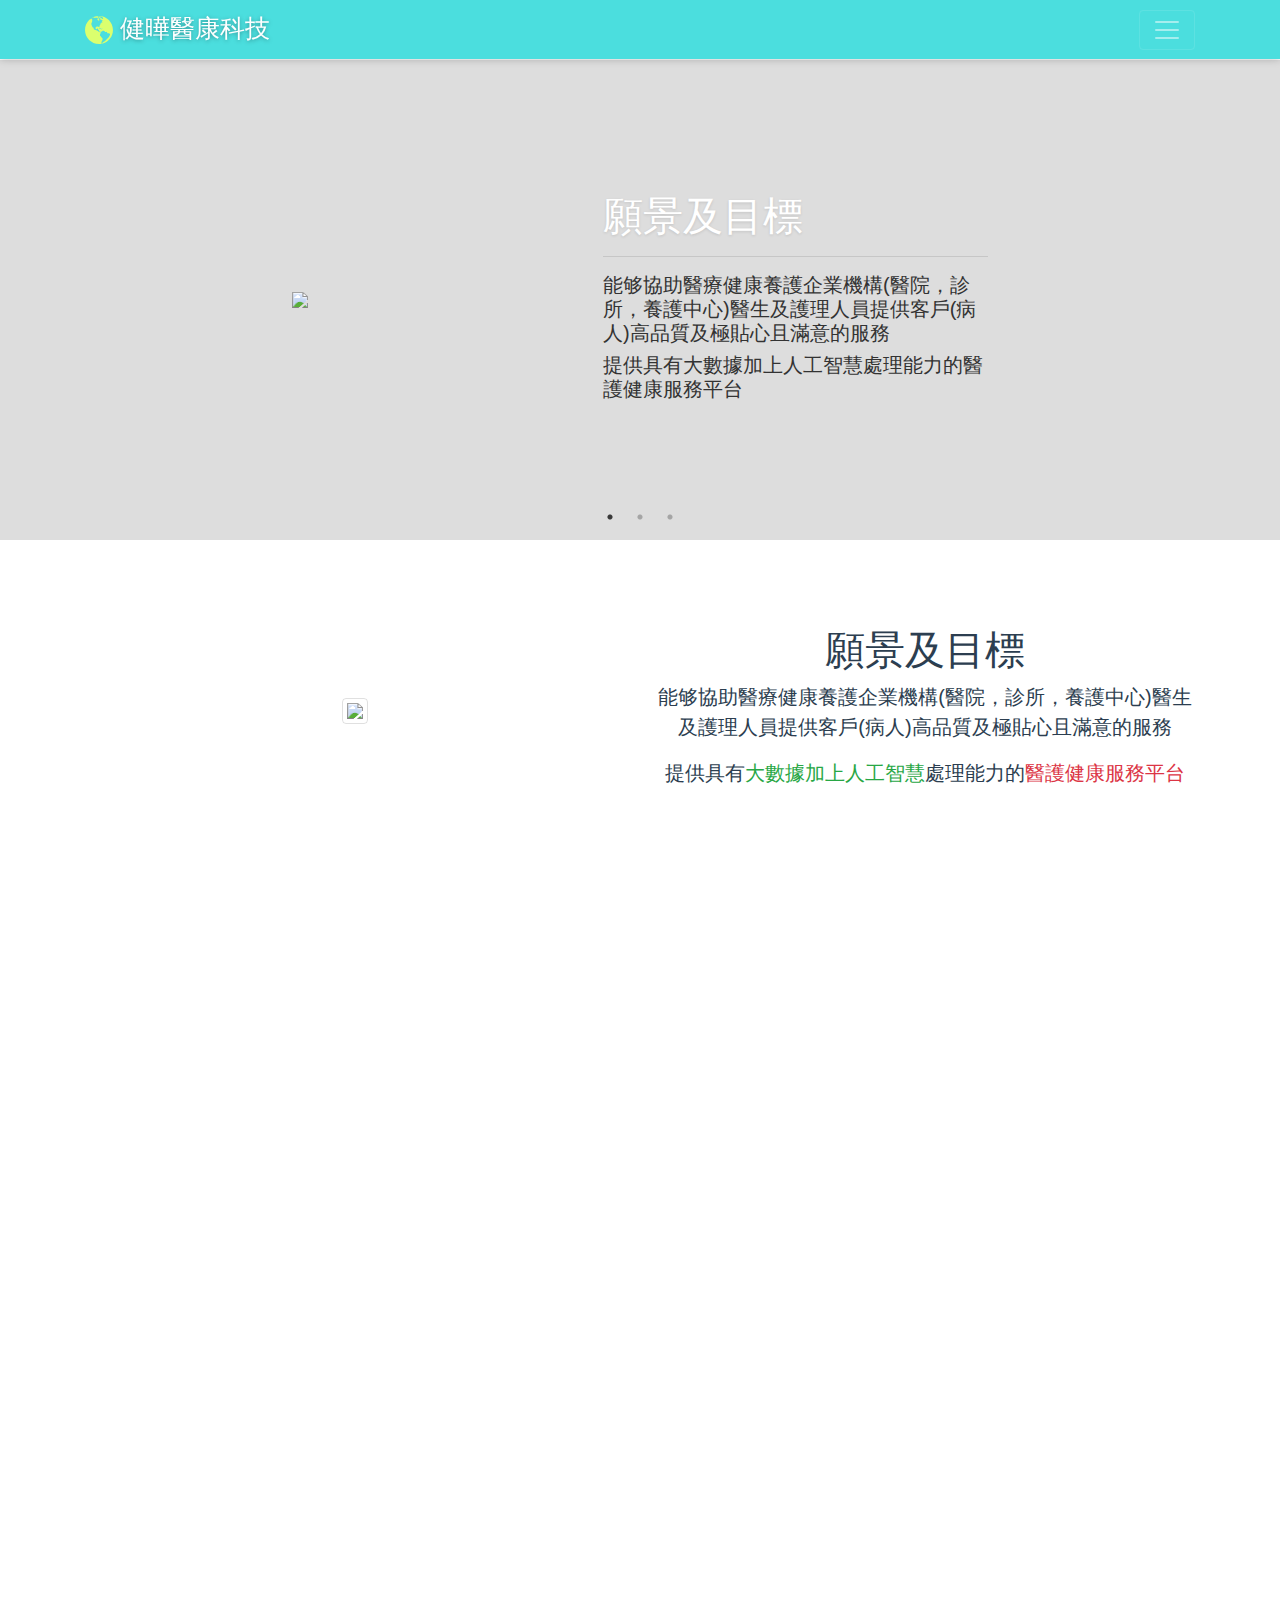
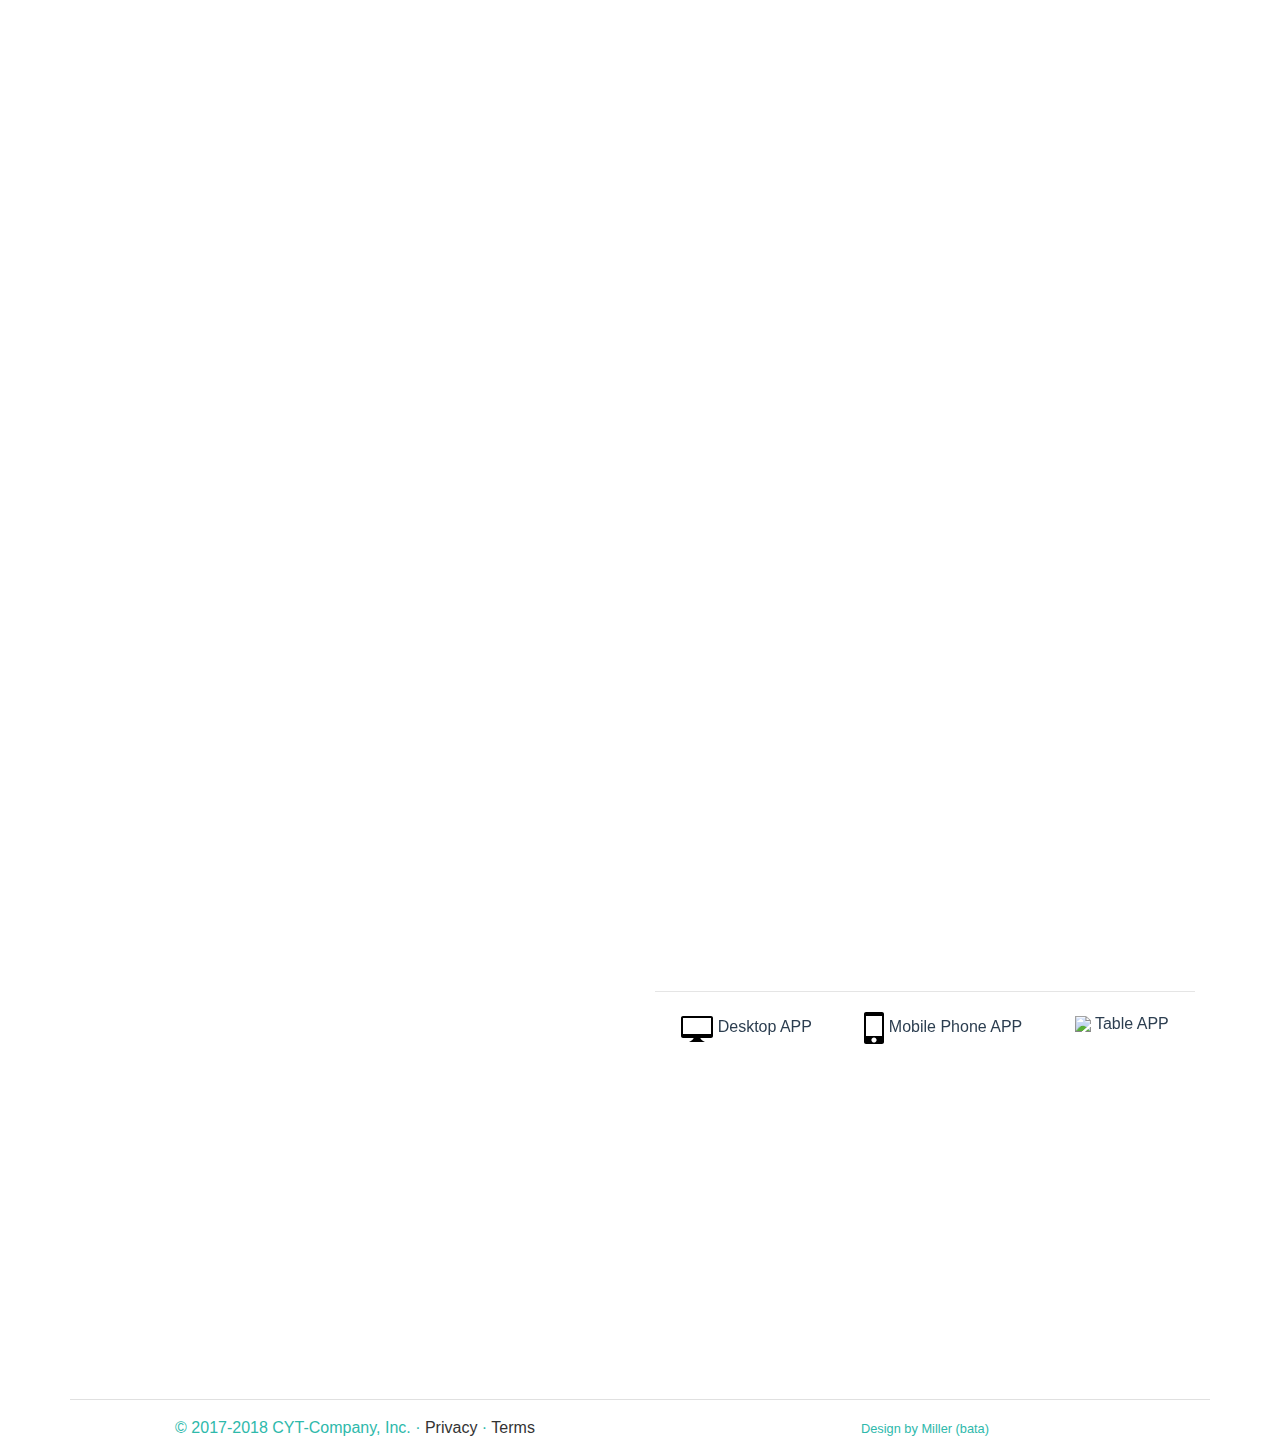
==== index.html @ 5dd2bd6b "test Vue-cli Site" ====
<!DOCTYPE html>
<html>

<head>
  <meta charset=utf-8>
  <meta name=viewport
        content="width=device-width,initial-scale=1">
  <link rel=icon
        href=favicon.ico
        sizes=48x48>
  <title>健曄智慧醫康平台</title>
  <link href=/static/css/app.2811dbb21a646310a00ddd0ee8b13848.css
        rel=stylesheet>
</head>

<body>
  <div id=app></div>
  <script type=text/javascript
          src=/static/js/manifest.2ae2e69a05c33dfc65f8.js></script>
  <script type=text/javascript
          src=/static/js/vendor.d5073955af41ba1ad859.js></script>
  <script type=text/javascript
          src=/static/js/app.1eadca9227b4f7d5f0ef.js></script>
</body>

</html>
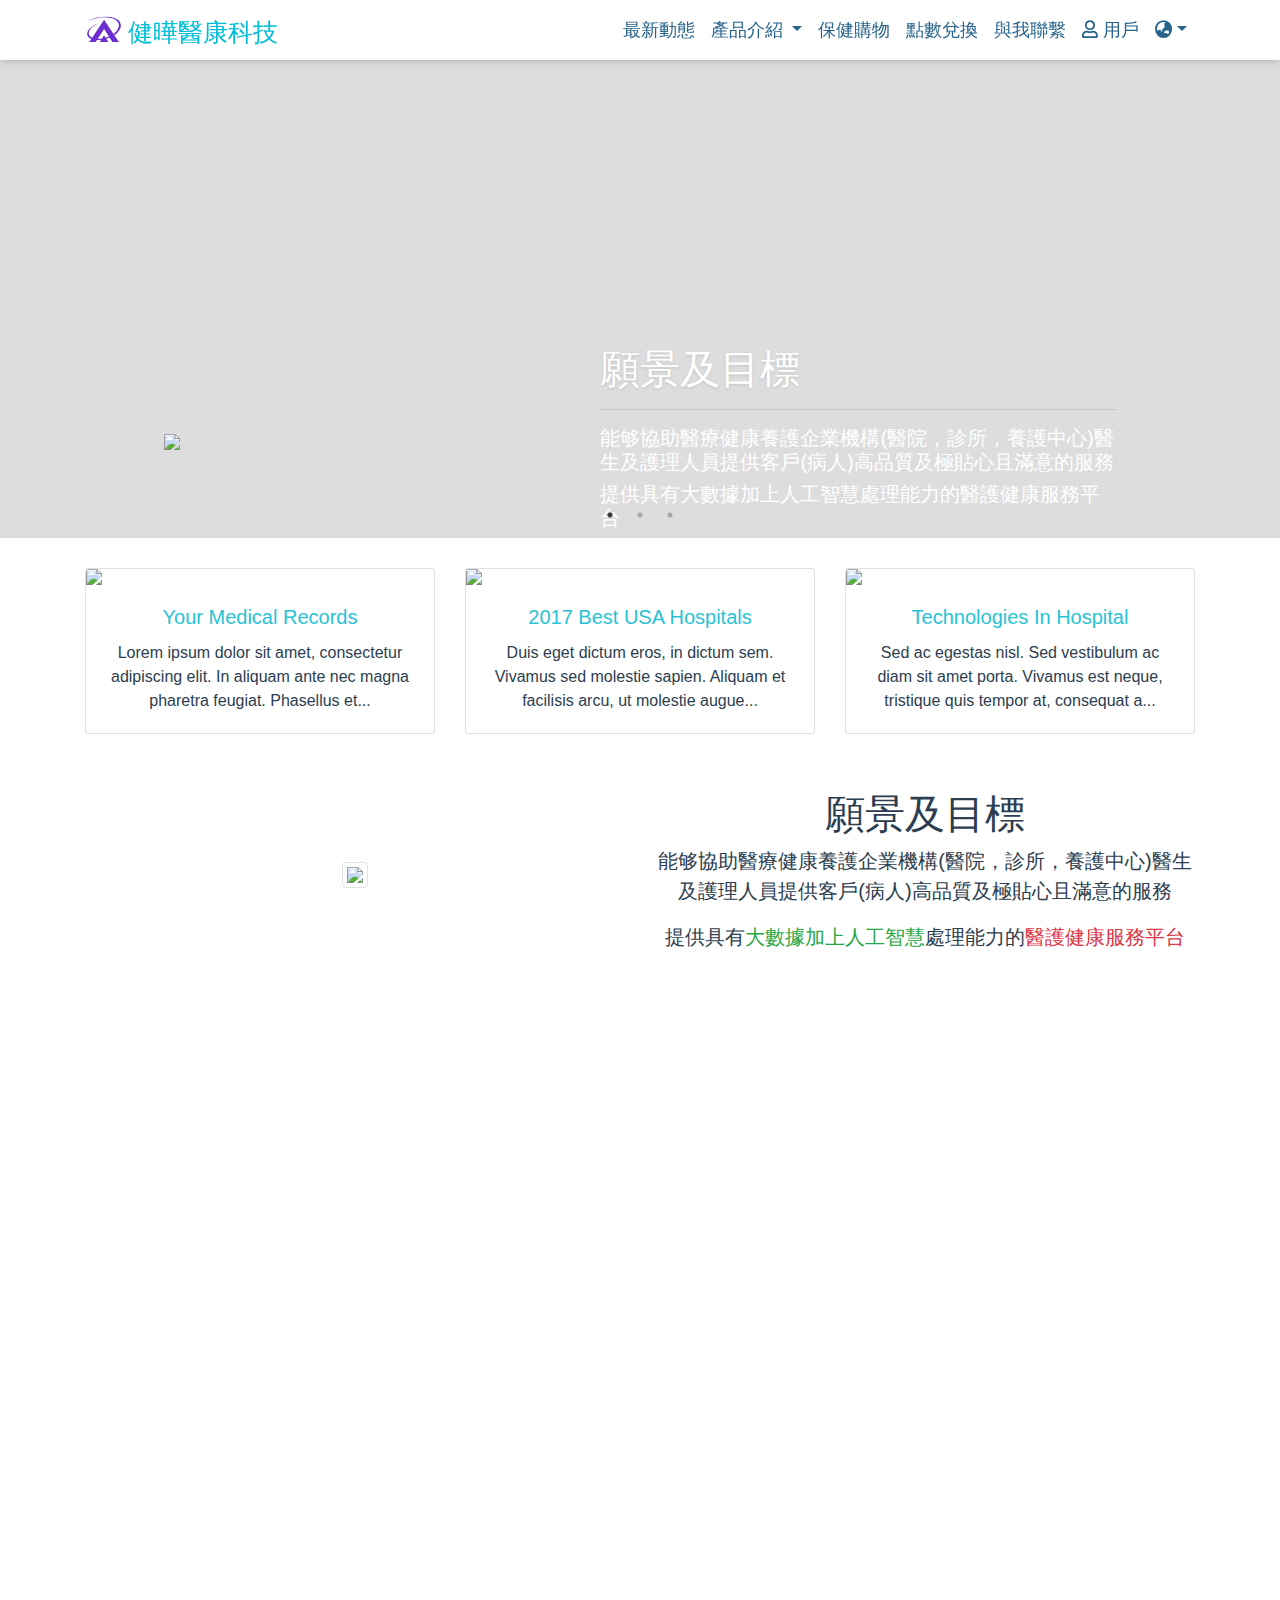
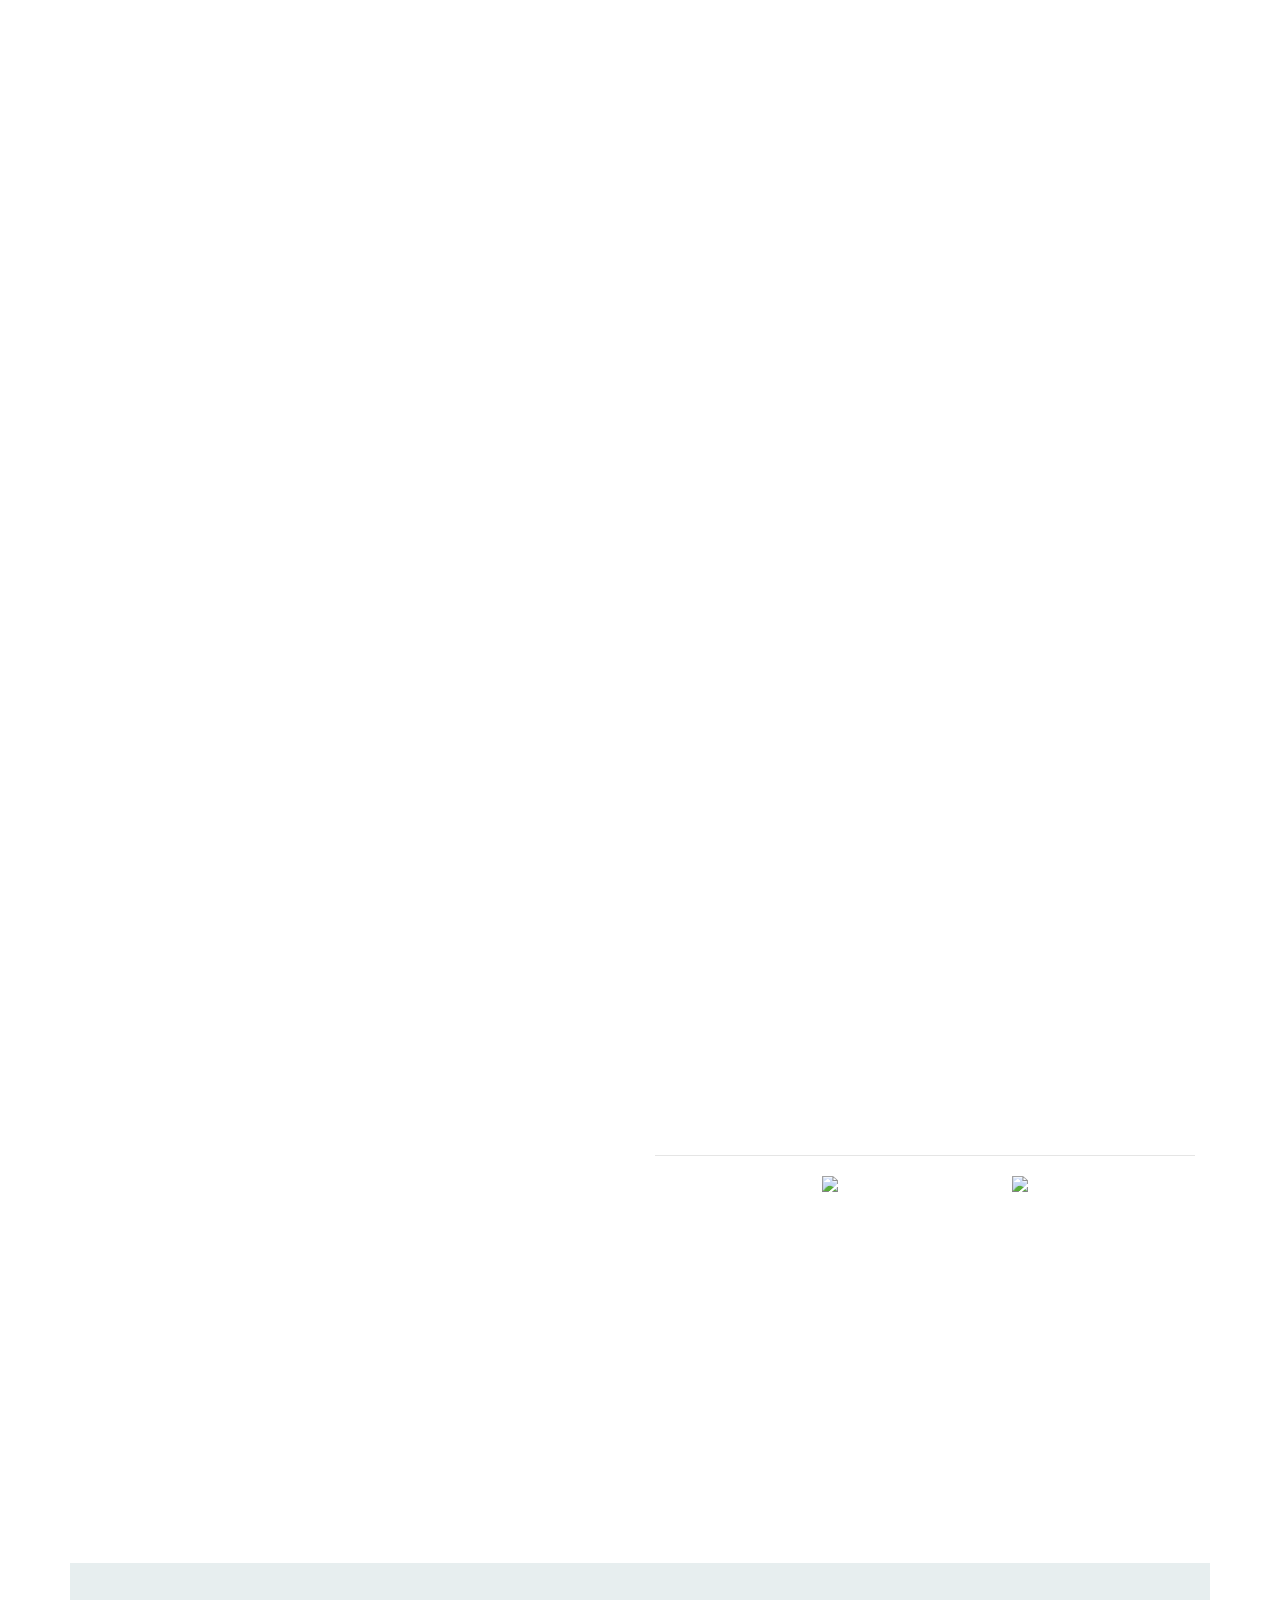
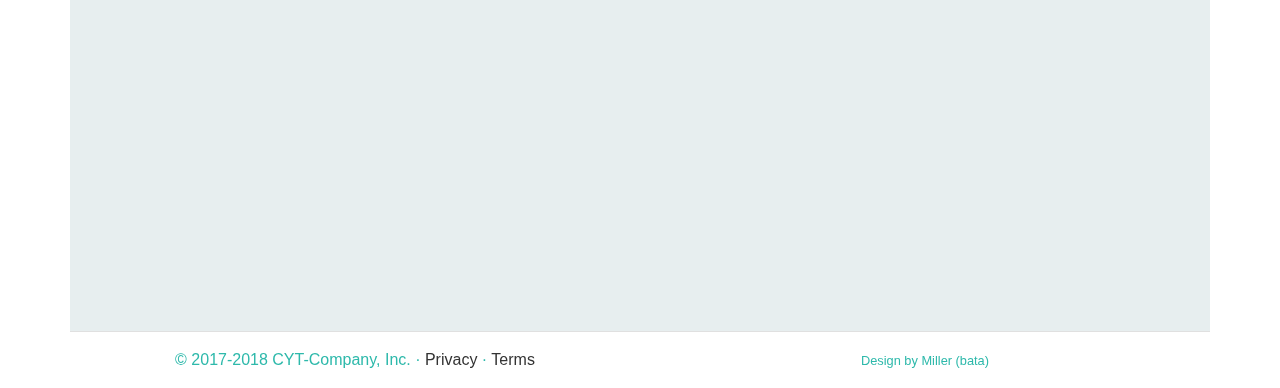
==== commit 0c43625e: "Commit bata site v2" ====
--- a/index.html
+++ b/index.html
@@ -3,24 +3,18 @@
 
 <head>
   <meta charset=utf-8>
-  <meta name=viewport
-        content="width=device-width,initial-scale=1">
-  <link rel=icon
-        href=favicon.ico
-        sizes=48x48>
+  <meta name=viewport content="width=device-width,initial-scale=1">
+  <link rel=icon href=favicon.ico sizes=48x48>
   <title>健曄智慧醫康平台</title>
-  <link href=/static/css/app.2811dbb21a646310a00ddd0ee8b13848.css
-        rel=stylesheet>
+  <link rel=stylesheet href=https://use.fontawesome.com/releases/v5.2.0/css/all.css>
+  <link href=./static/css/app.b6ead646dd05e2a2bdfc3e36d391751a.css rel=stylesheet>
 </head>
 
 <body>
   <div id=app></div>
-  <script type=text/javascript
-          src=/static/js/manifest.2ae2e69a05c33dfc65f8.js></script>
-  <script type=text/javascript
-          src=/static/js/vendor.d5073955af41ba1ad859.js></script>
-  <script type=text/javascript
-          src=/static/js/app.1eadca9227b4f7d5f0ef.js></script>
+  <script type=text/javascript src=./static/js/manifest.3ad1d5771e9b13dbdad2.js></script>
+  <script type=text/javascript src=./static/js/vendor.d5073955af41ba1ad859.js></script>
+  <script type=text/javascript src=./static/js/app.29015d1a8ce7e46abf79.js></script>
 </body>
 
 </html>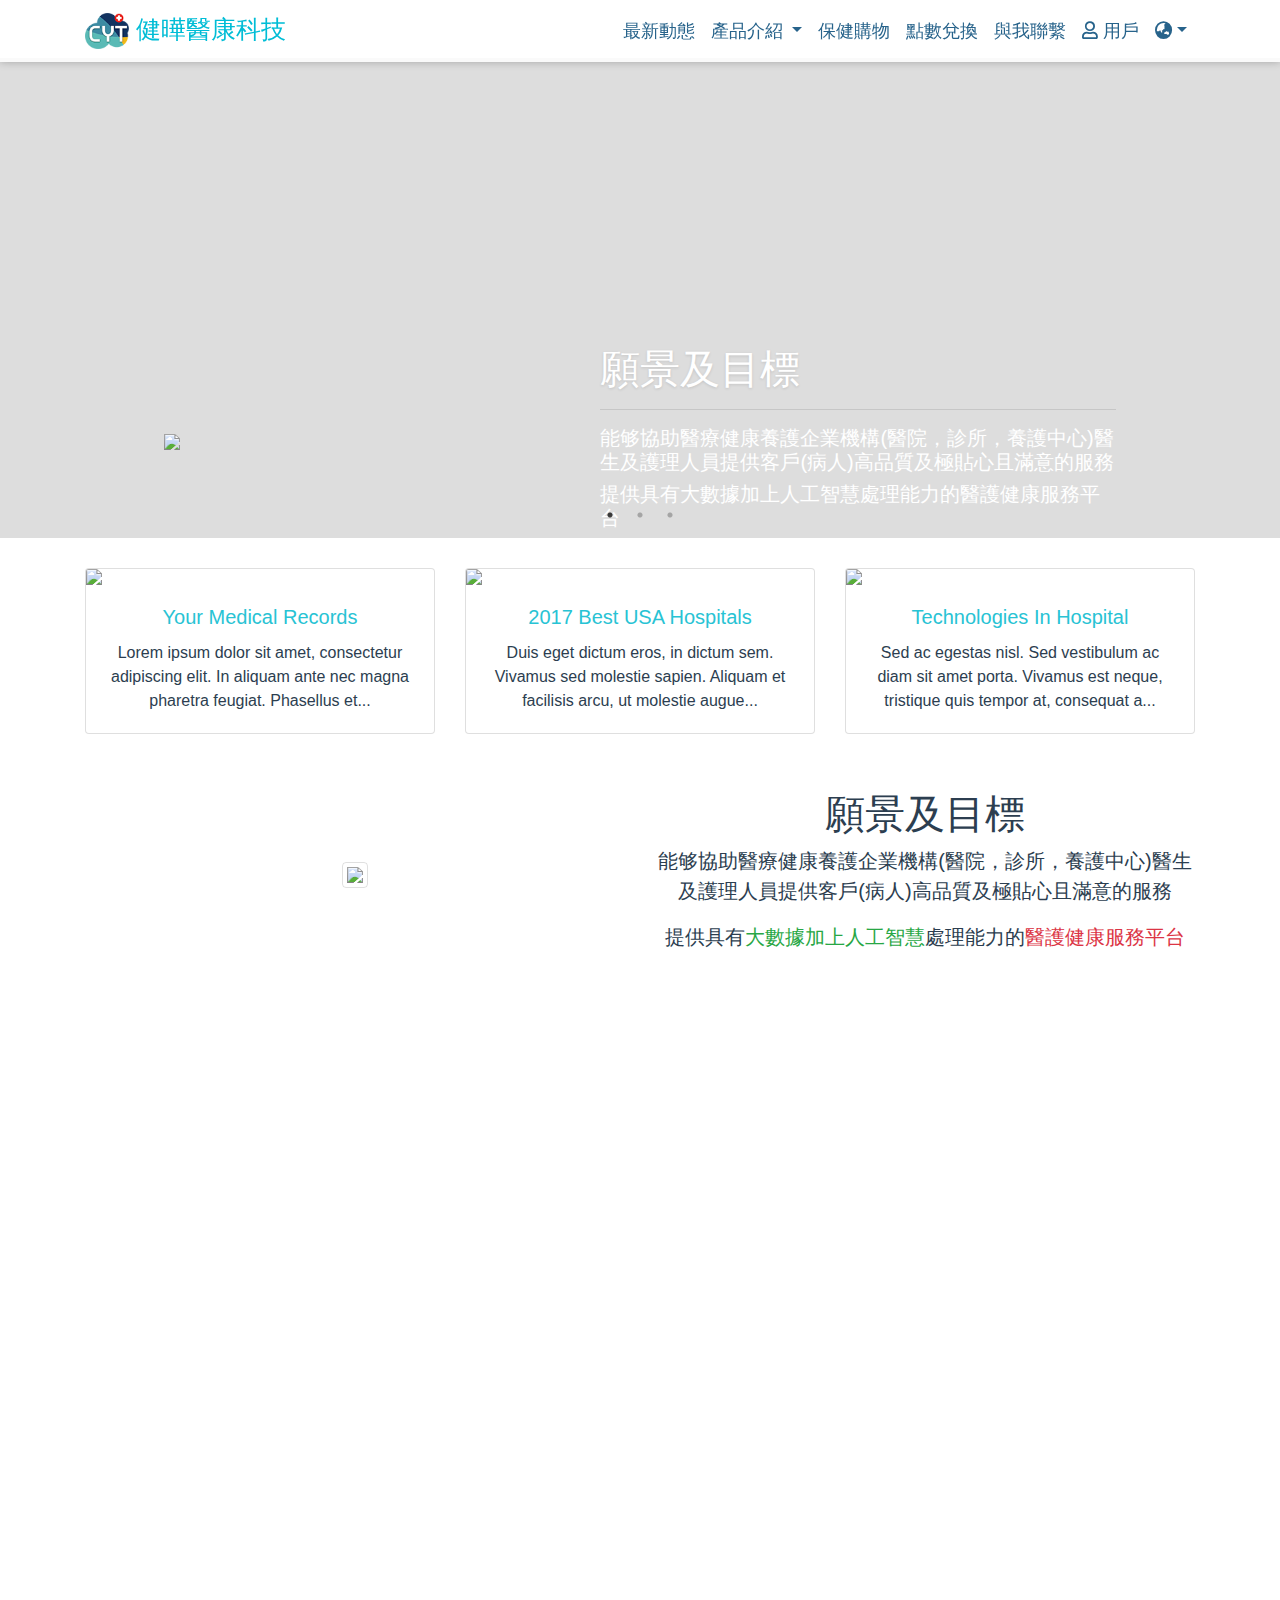
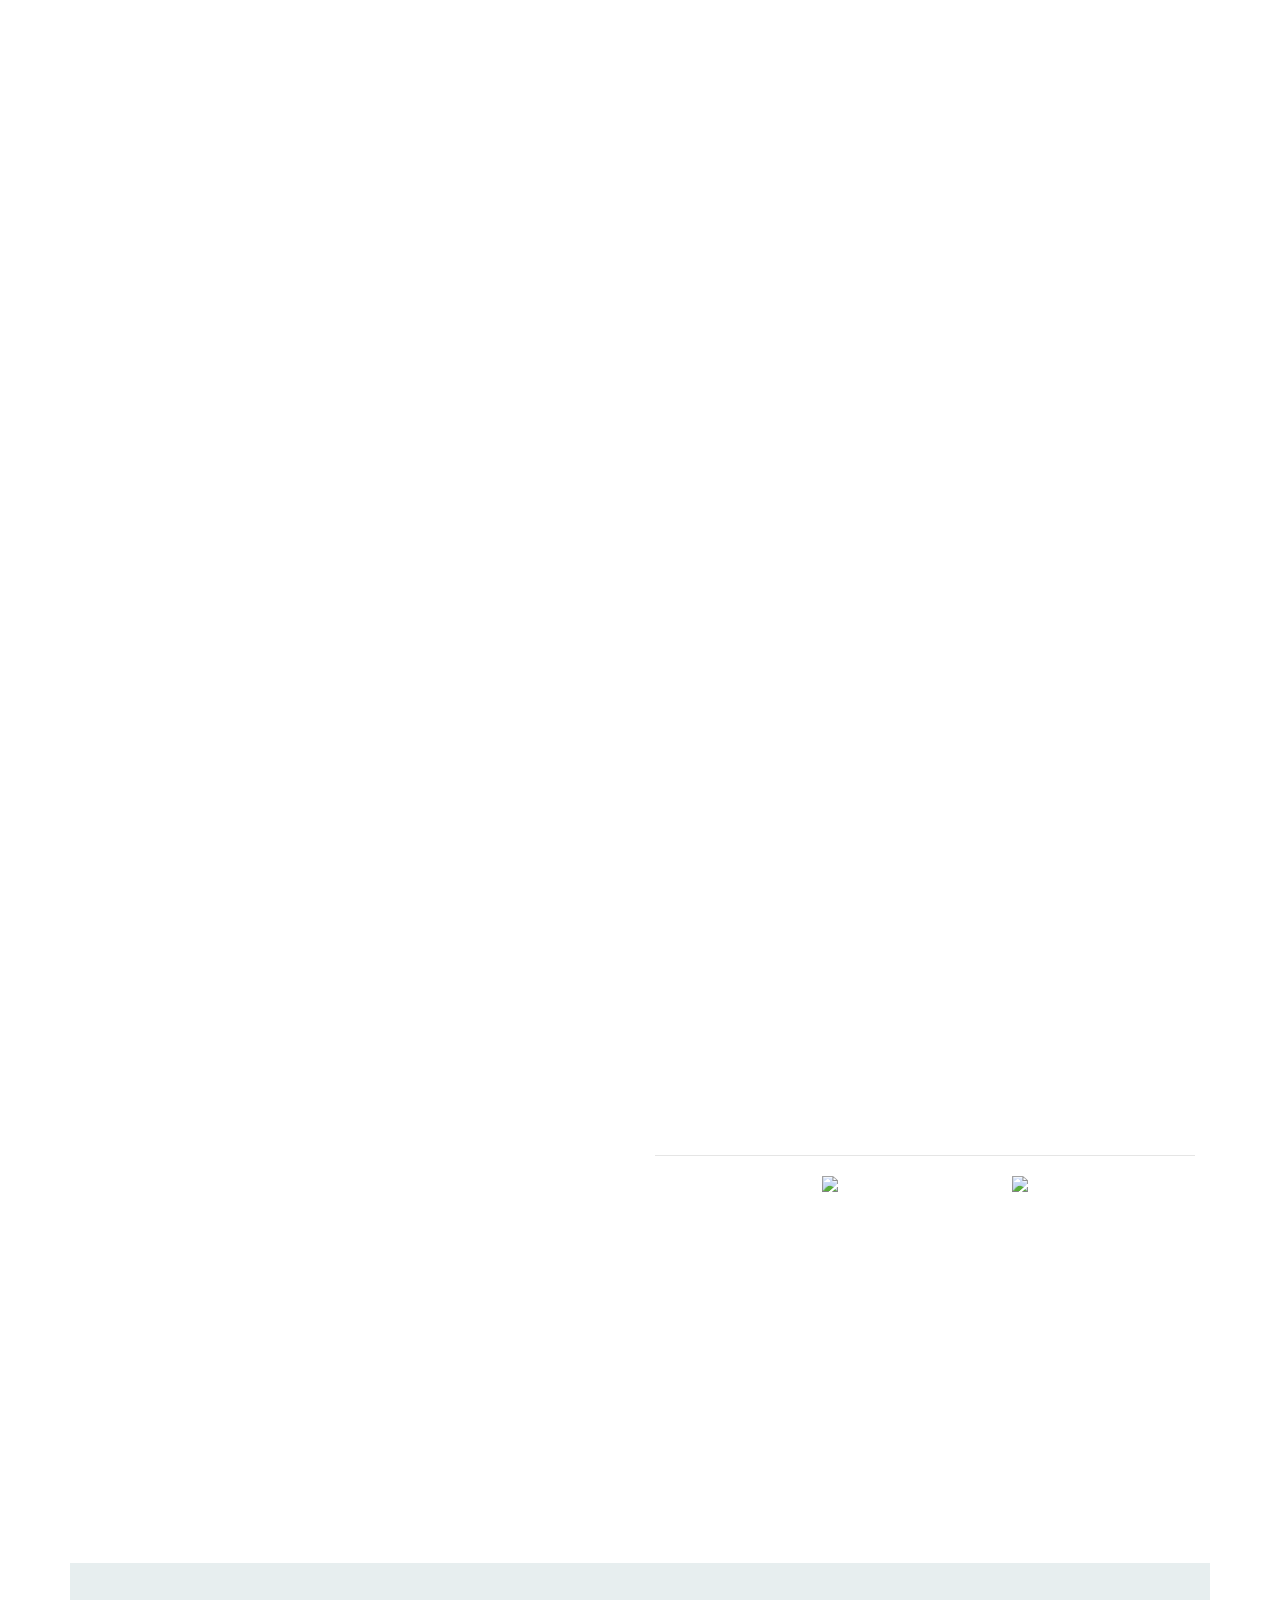
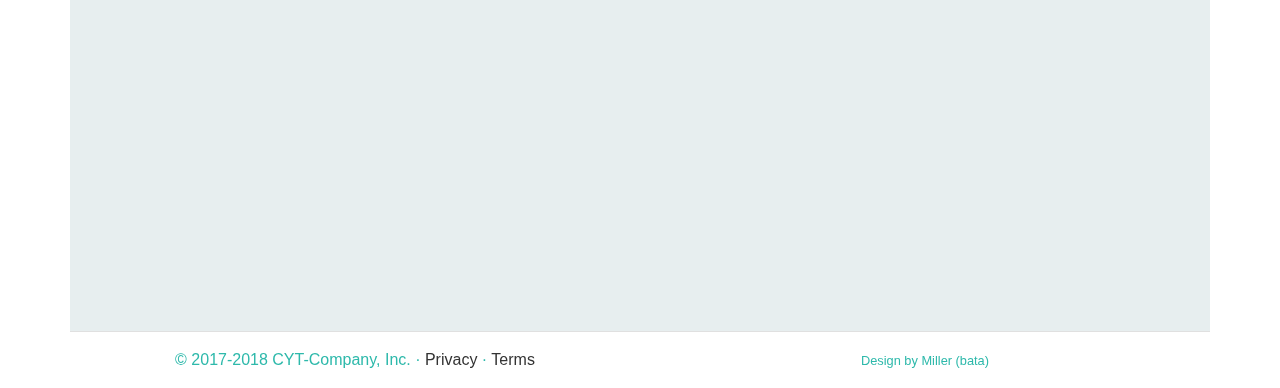
==== commit d2f4ce4f: "Update version" ====
--- a/index.html
+++ b/index.html
@@ -1,20 +1,18 @@
 <!DOCTYPE html>
 <html>
-
 <head>
   <meta charset=utf-8>
   <meta name=viewport content="width=device-width,initial-scale=1">
   <link rel=icon href=favicon.ico sizes=48x48>
   <title>健曄智慧醫康平台</title>
   <link rel=stylesheet href=https://use.fontawesome.com/releases/v5.2.0/css/all.css>
-  <link href=./static/css/app.b6ead646dd05e2a2bdfc3e36d391751a.css rel=stylesheet>
+  <link href=./static/css/app.ee272d53148227343b683e53d87d93ce.css rel=stylesheet>
 </head>
 
 <body>
-  <div id=app></div>
+  <main id=app></main>
   <script type=text/javascript src=./static/js/manifest.3ad1d5771e9b13dbdad2.js></script>
   <script type=text/javascript src=./static/js/vendor.d5073955af41ba1ad859.js></script>
-  <script type=text/javascript src=./static/js/app.29015d1a8ce7e46abf79.js></script>
+  <script type=text/javascript src=./static/js/app.03e7c105ae7a2805a477.js></script>
 </body>
-
 </html>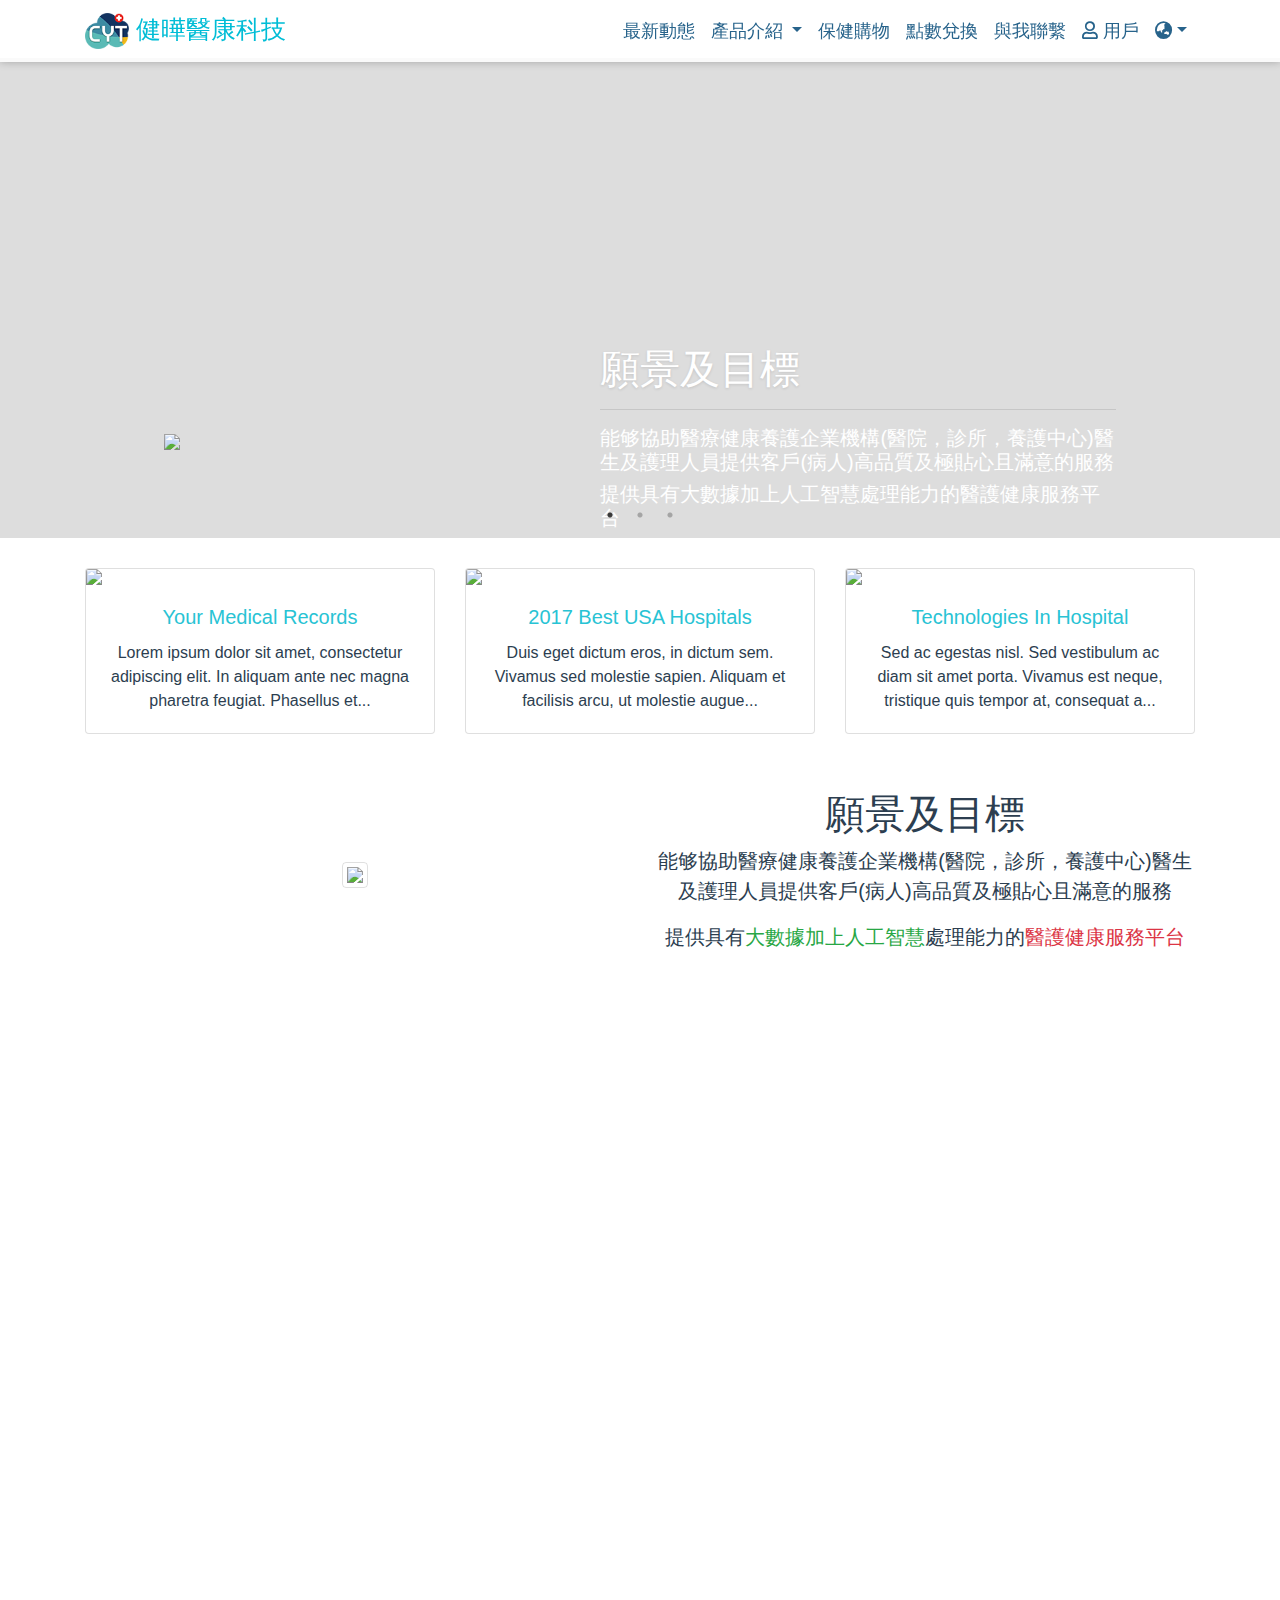
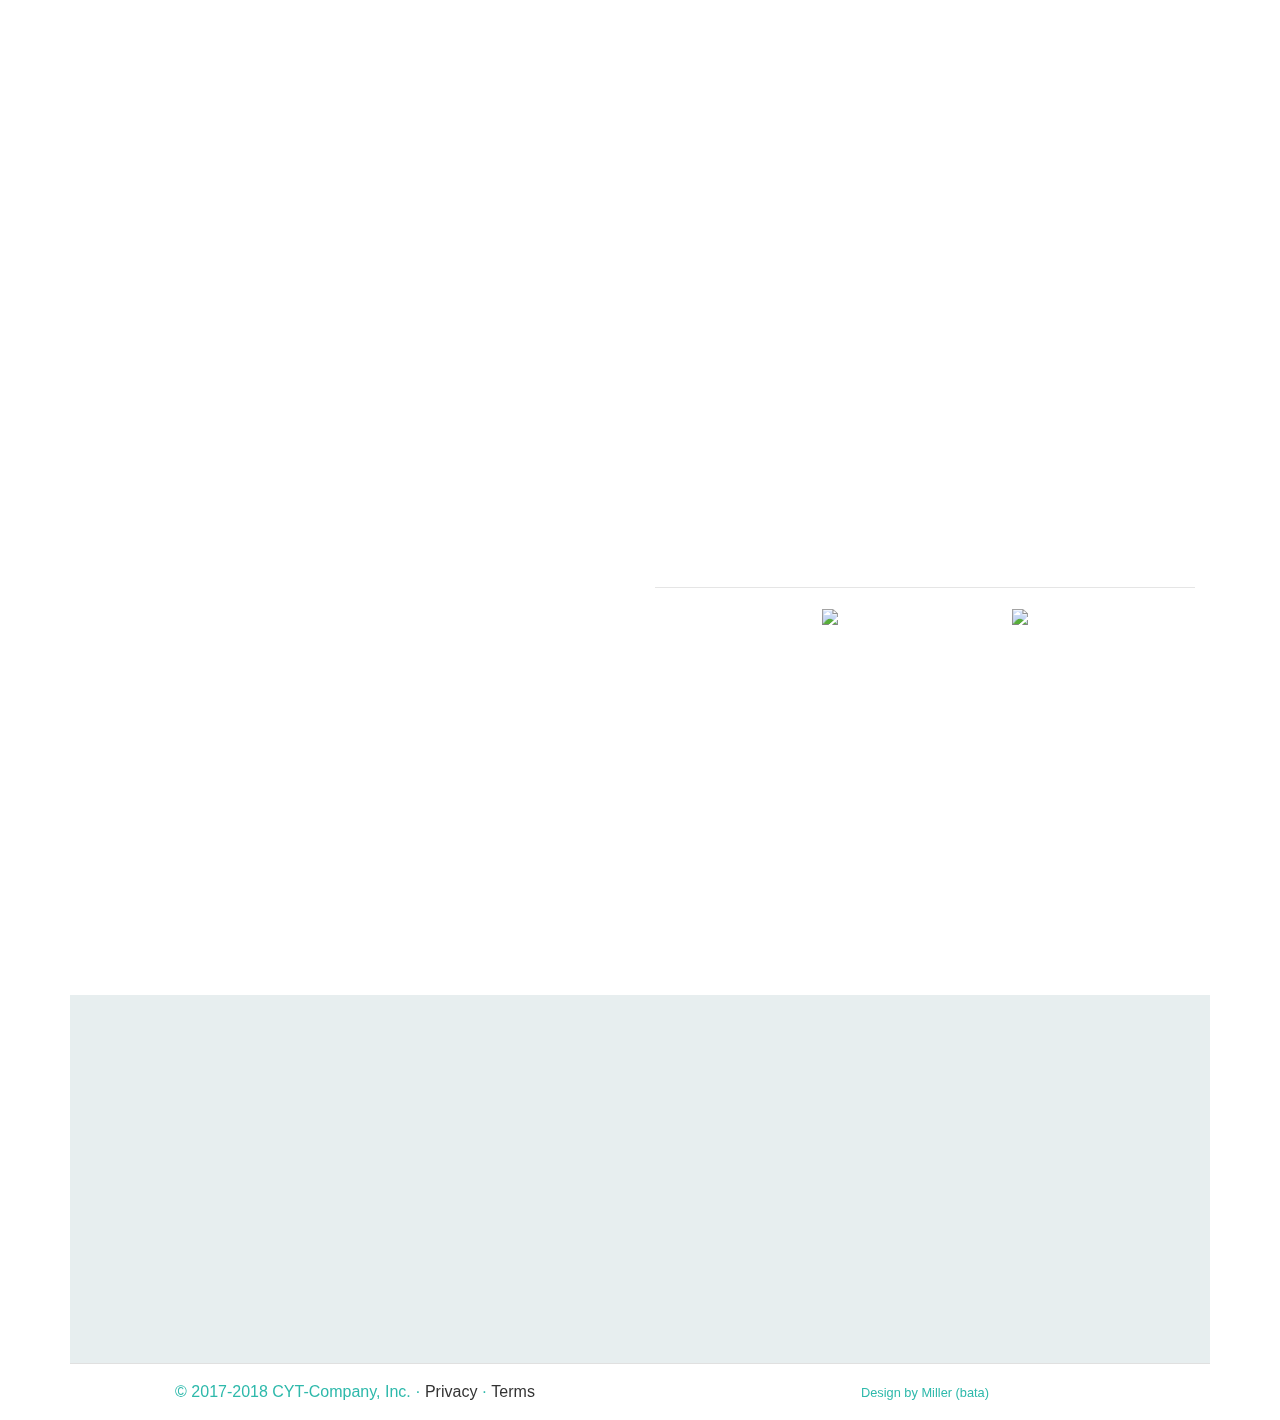
==== commit f67e74e1: "1.delect Pricing Block. 2.Remove Wowslider App." ====
--- a/index.html
+++ b/index.html
@@ -1,18 +1 @@
-<!DOCTYPE html>
-<html>
-<head>
-  <meta charset=utf-8>
-  <meta name=viewport content="width=device-width,initial-scale=1">
-  <link rel=icon href=favicon.ico sizes=48x48>
-  <title>健曄智慧醫康平台</title>
-  <link rel=stylesheet href=https://use.fontawesome.com/releases/v5.2.0/css/all.css>
-  <link href=./static/css/app.ee272d53148227343b683e53d87d93ce.css rel=stylesheet>
-</head>
-
-<body>
-  <main id=app></main>
-  <script type=text/javascript src=./static/js/manifest.3ad1d5771e9b13dbdad2.js></script>
-  <script type=text/javascript src=./static/js/vendor.d5073955af41ba1ad859.js></script>
-  <script type=text/javascript src=./static/js/app.03e7c105ae7a2805a477.js></script>
-</body>
-</html>+<!DOCTYPE html><html><head><meta charset=utf-8><meta name=viewport content="width=device-width,initial-scale=1"><link rel=icon href=favicon.ico sizes=48x48><title>健曄智慧醫康平台</title><link rel=stylesheet href=https://use.fontawesome.com/releases/v5.2.0/css/all.css><link href=./static/css/app.ee272d53148227343b683e53d87d93ce.css rel=stylesheet></head><body><div id=app></div><script type=text/javascript src=./static/js/manifest.3ad1d5771e9b13dbdad2.js></script><script type=text/javascript src=./static/js/vendor.d5073955af41ba1ad859.js></script><script type=text/javascript src=./static/js/app.093682dff755d62d75c6.js></script></body></html>